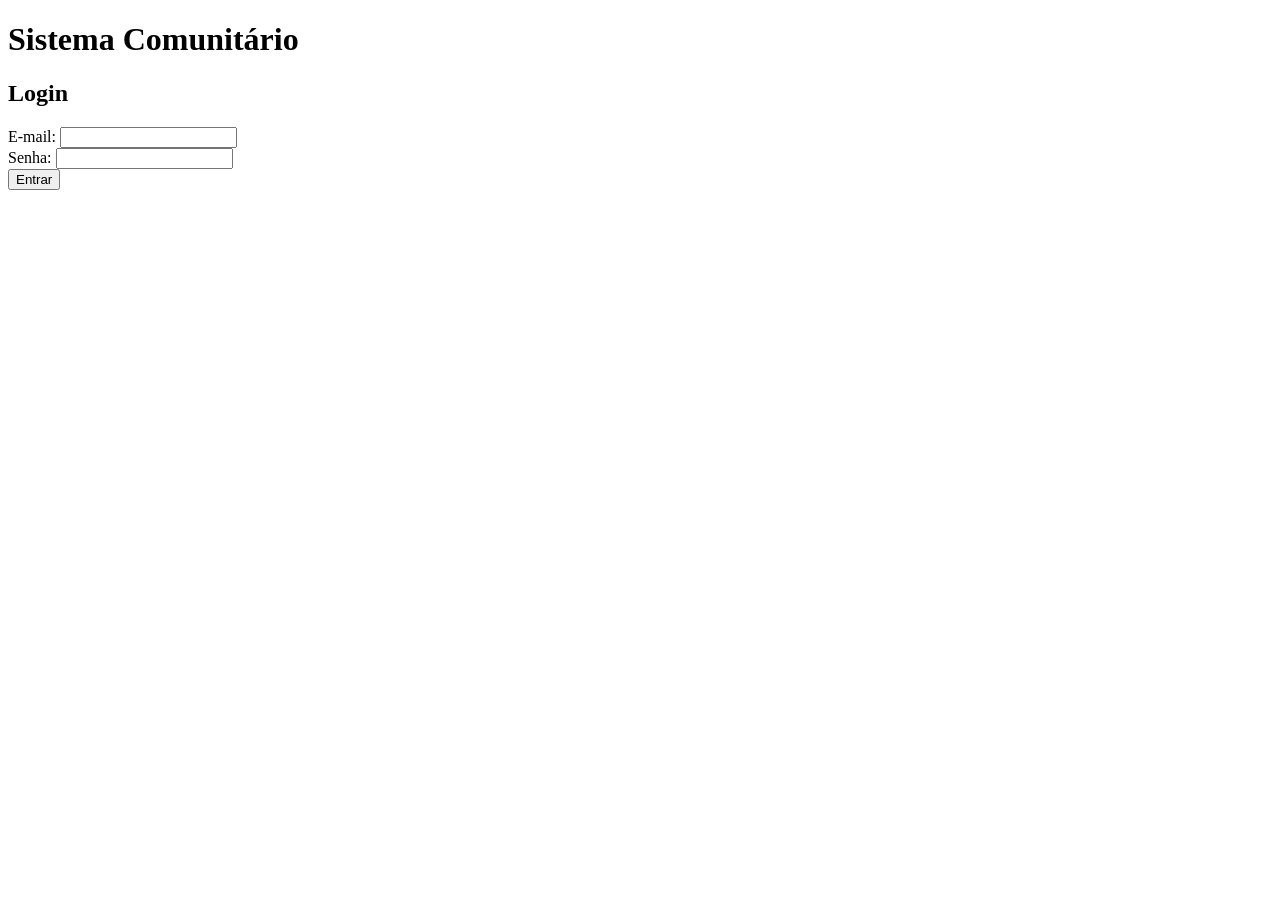
==== admin.html @ 9cd5ea9b "push" ====
<!DOCTYPE html>
<html lang="pt-BR">
<head>
    <meta charset="UTF-8">
    <meta name="viewport" content="width=device-width, initial-scale=1.0">
    <title>Login - Sistema Comunitário</title>
    <link rel="stylesheet" href="css/style.css">
    <script type="module" src="resources/scripts/admin.js" defer></script>
</head>
<body>
    <h1>Sistema Comunitário</h1>
    <h2>Login</h2>

    <form id="formularioLogin">
        <div>
            <label for="email">E-mail:</label>
            <input id="email" name="email" type="email" required>
        </div>

        <div>
            <label for="senha">Senha:</label>
            <input id="senha" name="senha" type="password" required>
        </div>

        <button type="submit">Entrar</button>
    </form>

    
</body>
</html>
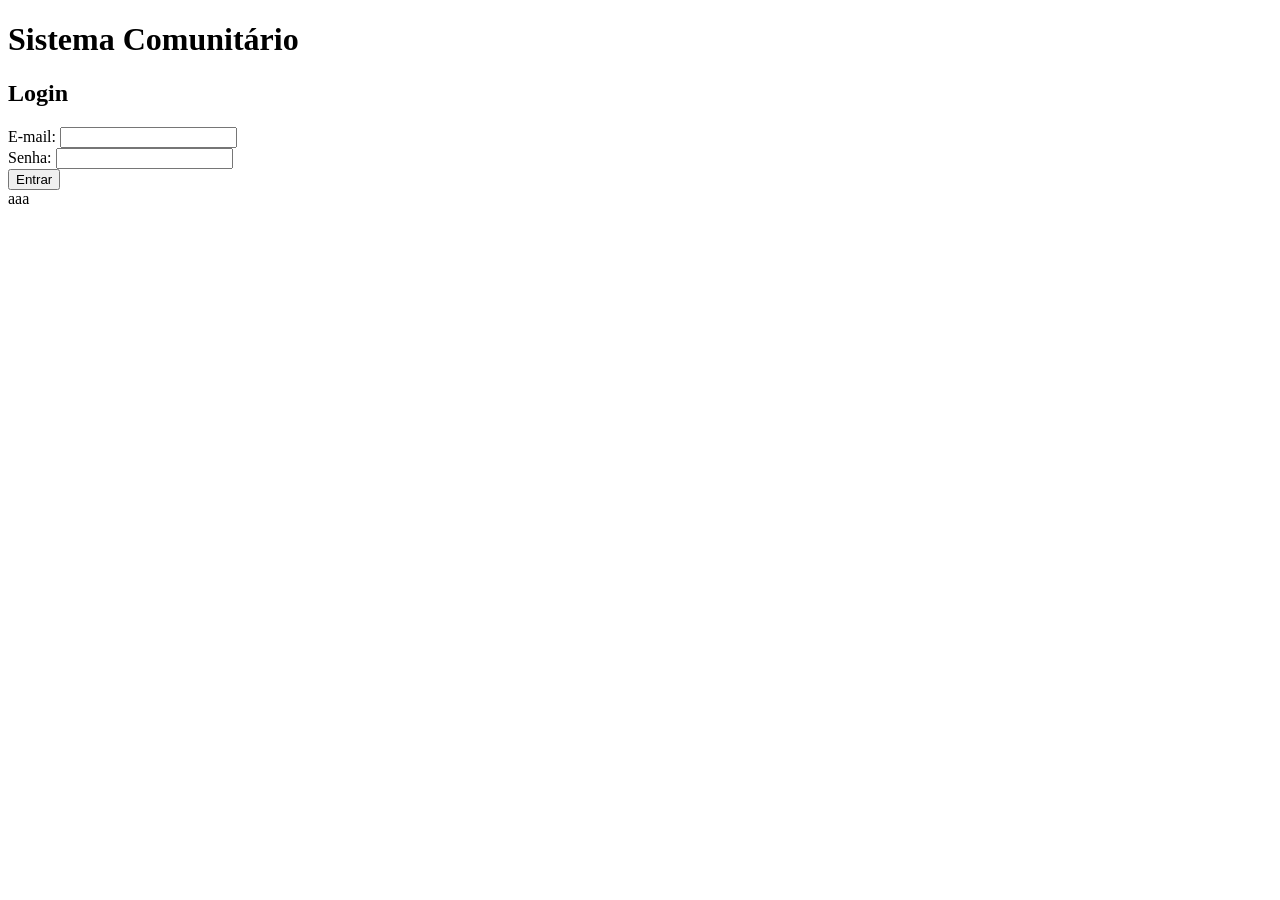
==== commit db65474a: "aa" ====
--- a/admin.html
+++ b/admin.html
@@ -24,7 +24,7 @@
 
         <button type="submit">Entrar</button>
     </form>
-
+ aaa
     
 </body>
 </html>
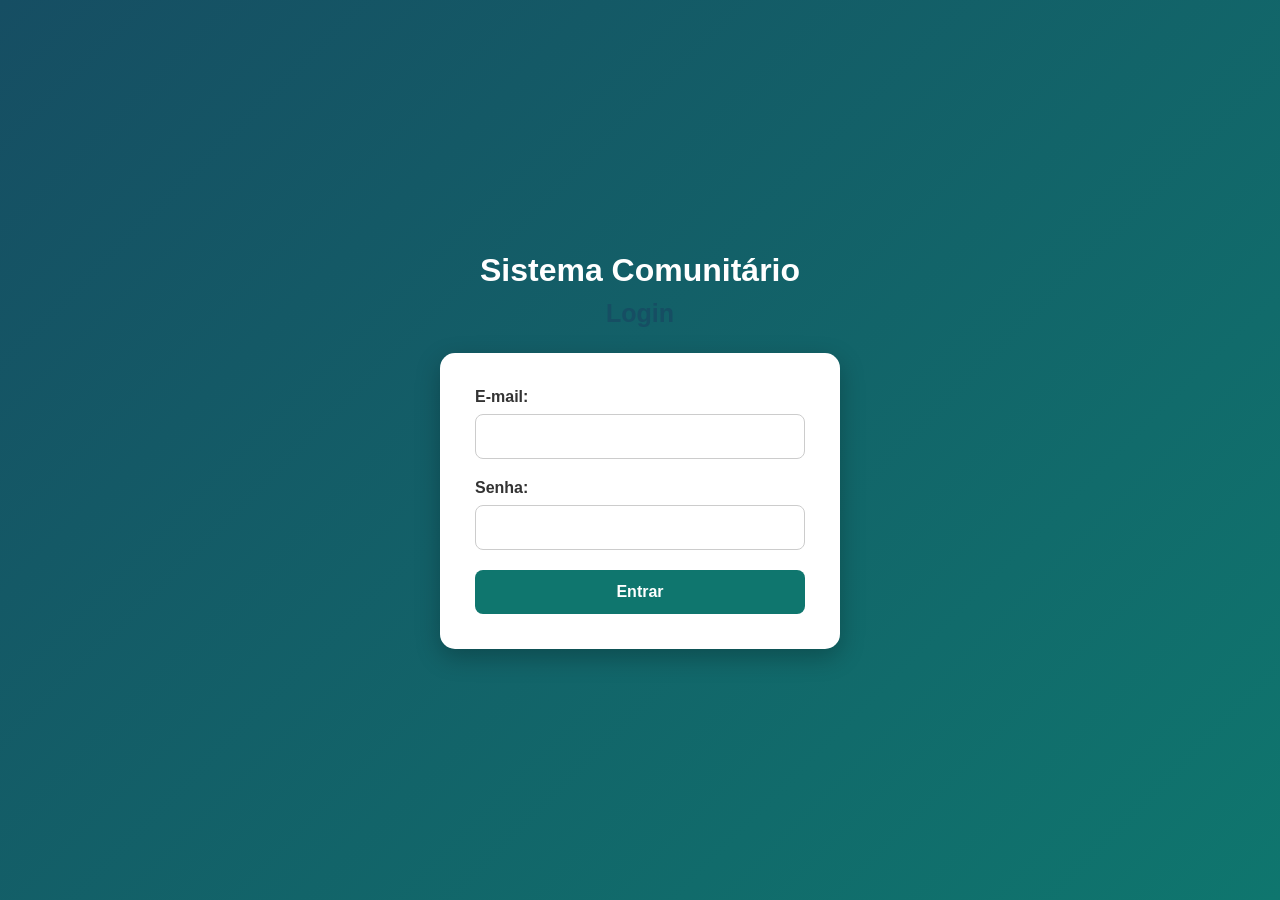
==== commit 056f409a: "Edisander" ====
--- a/admin.html
+++ b/admin.html
@@ -4,14 +4,14 @@
     <meta charset="UTF-8">
     <meta name="viewport" content="width=device-width, initial-scale=1.0">
     <title>Login - Sistema Comunitário</title>
-    <link rel="stylesheet" href="css/style.css">
+    <link rel="stylesheet" href="resourses/css/style.css">
     <script type="module" src="resources/scripts/admin.js" defer></script>
 </head>
 <body>
     <h1>Sistema Comunitário</h1>
     <h2>Login</h2>
 
-    <form id="formularioLogin">
+    <form id="formularioLogin" >
         <div>
             <label for="email">E-mail:</label>
             <input id="email" name="email" type="email" required>
@@ -23,8 +23,8 @@
         </div>
 
         <button type="submit">Entrar</button>
+       <a href="main.html"></a>
     </form>
- aaa
     
 </body>
-</html>+</html>
--- a/resourses/css/style.css
+++ b/resourses/css/style.css
@@ -0,0 +1,99 @@
+
+* {
+    margin: 0;
+    padding: 0;
+    box-sizing: border-box;
+}
+
+body {
+    font-family: Arial, Helvetica, sans-serif;
+    background: linear-gradient(135deg, #164e63, #0f766e);
+    min-height: 100vh;
+    display: flex;
+    flex-direction: column;
+    align-items: center;
+    justify-content: center;
+    padding: 20px;
+}
+
+h1 {
+    color: white;
+    font-size: 32px;
+    margin-bottom: 10px;
+    text-align: center;
+}
+
+
+h2 {
+    color: #164e63;
+    text-align: center;
+    margin-bottom: 25px;
+    font-size: 25px;
+}
+
+form {
+    background-color: white;
+    width: 100%;
+    max-width: 400px;
+    padding: 35px;
+    border-radius: 15px;
+    box-shadow: 0 8px 25px rgba(0, 0, 0, 0.25);
+}
+
+form div {
+    margin-bottom: 20px;
+}
+
+label {
+    display: block;
+    margin-bottom: 8px;
+    color: #333;
+    font-weight: bold;
+}
+
+input {
+    width: 100%;
+    padding: 13px;
+    border: 1px solid #ccc;
+    border-radius: 8px;
+    font-size: 15px;
+    outline: none;
+    transition: 0.3s;
+}
+
+input:focus {
+    border-color: #0f766e;
+    box-shadow: 0 0 5px rgba(15, 118, 110, 0.4);
+}
+
+button {
+    width: 100%;
+    padding: 13px;
+    background-color: #0f766e;
+    color: white;
+    border: none;
+    border-radius: 8px;
+    font-size: 16px;
+    font-weight: bold;
+    cursor: pointer;
+    transition: 0.3s;
+}
+
+button:hover {
+    background-color: #115e59;
+    transform: translateY(-2px);
+}
+
+button:active {
+    transform: scale(0.98);
+}
+
+@media (max-width: 480px) {
+    h1 {
+        font-size: 26px;
+    }
+
+    form {
+        padding: 25px;
+    }
+}
